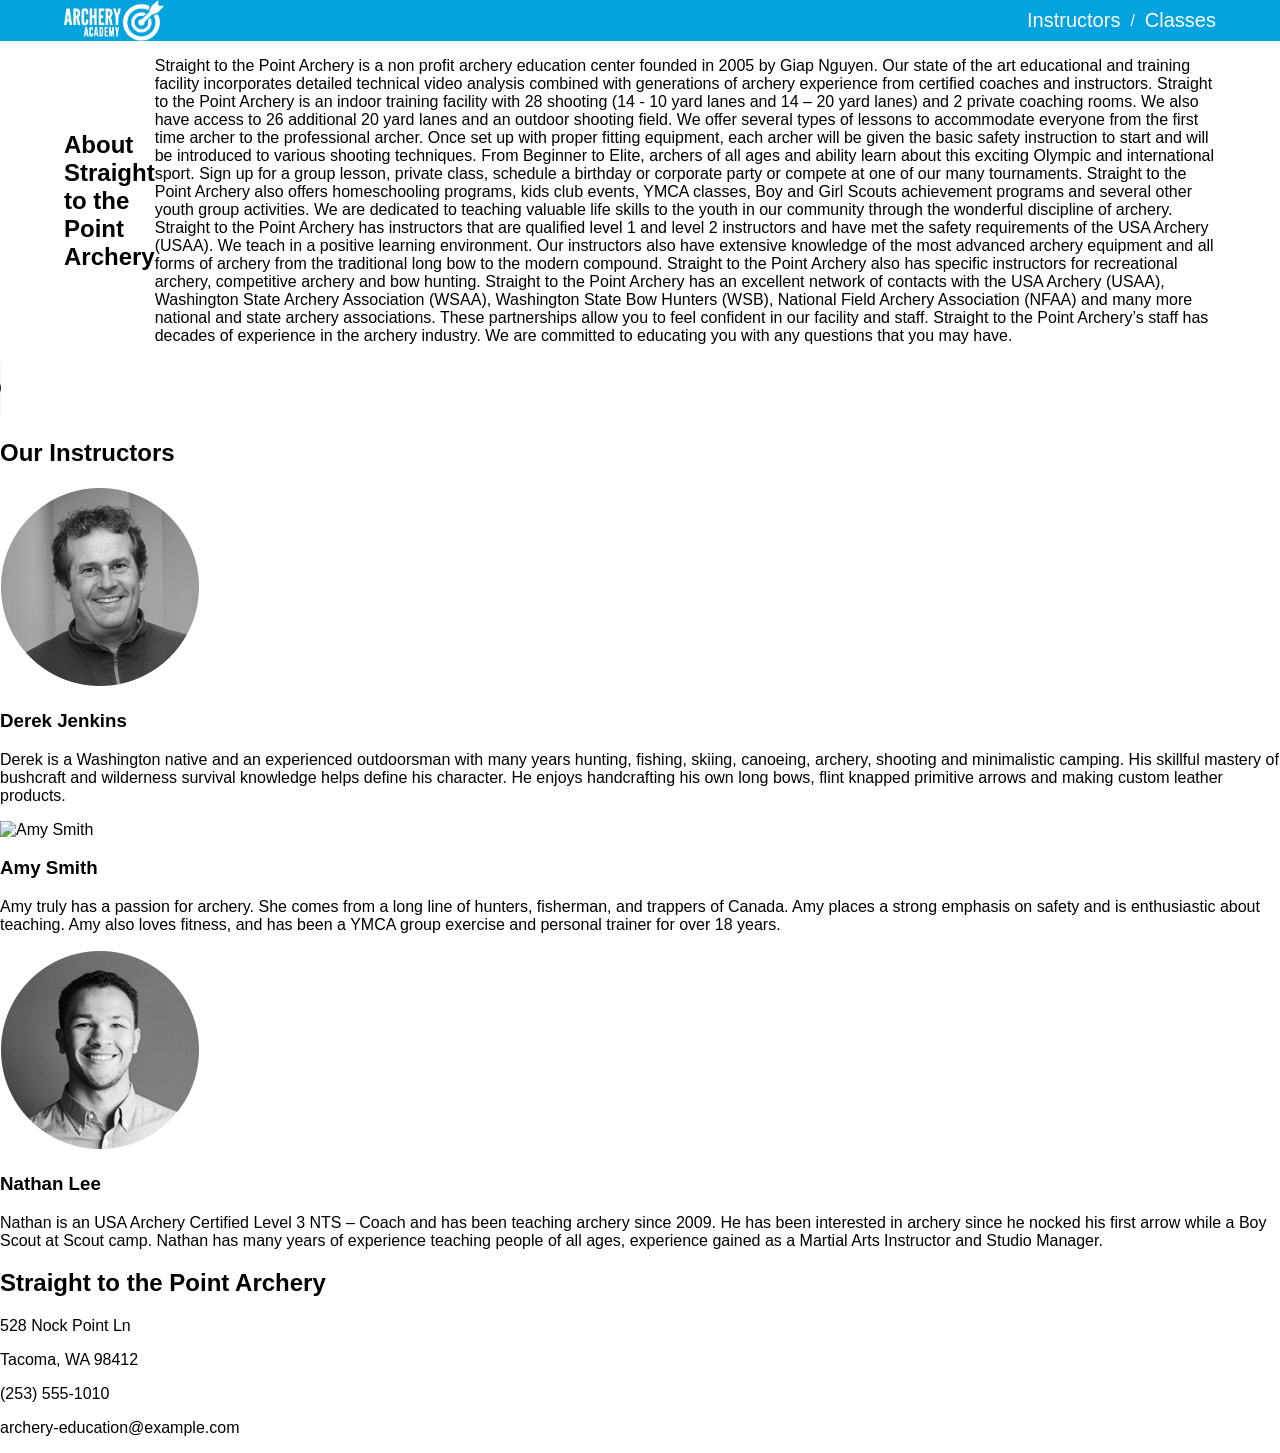
==== index.html @ 9a0423f0 "Fix HTML formatting and update instructor images" ====
<!DOCTYPE html>
<html lang="en">
    <head>
        <meta charset="utf-8">
        <meta name="viewport" content="width=device-width, initial-scale=1.0">
        <title>Straight To The Point Archery</title>
        <link rel="stylesheet" href="archery-style.css">
    </head>
    <body>
        <header class="site-header">
            <div class="container">
                <div class="logo">
                    <img src="archeryAcademy-logo-white.png" alt="Archery Academy Logo" />
                
                </div>

                <nav class="nav">
                    
                    <a href="#instructors">Instructors</a>
                    <span>/</span>
                    <a href="classes.html">Classes</a>
                </nav>
            </div>

        </header>

    
        <section class="about">
            <div class="container">
                <h2>About Straight to the Point Archery</h2>
                <p>Straight to the Point Archery is a non profit archery education center founded in 2005 by Giap Nguyen.  Our state of the art educational and training facility incorporates detailed technical video analysis combined with generations of archery experience from certified coaches and instructors.

                    Straight to the Point Archery is an indoor training facility with  28 shooting (14 -  10 yard lanes and 14 – 20 yard lanes) and 2 private coaching rooms. We also have access to 26  additional  20 yard lanes  and an outdoor shooting field.  We offer several types of lessons to accommodate everyone from the first time archer to the professional archer. Once set up with proper fitting equipment, each archer will be given the basic safety instruction to start and will be introduced to various shooting techniques.

                     From Beginner to Elite, archers of all ages and ability learn about this exciting Olympic and international sport. Sign up for a group lesson, private class, schedule a birthday or corporate party or compete at one of our many tournaments.  Straight to the Point Archery also offers homeschooling programs, kids club events, YMCA classes, Boy and Girl Scouts achievement programs and several other youth group activities. We are dedicated to teaching valuable life skills to the youth in our community through the wonderful discipline of archery.

                    Straight to the Point Archery has instructors that are qualified level 1 and level 2 instructors and have met the safety requirements of the USA Archery (USAA). We teach in a positive learning environment.  Our instructors also have extensive knowledge of the most advanced archery equipment and all forms of archery from the traditional long bow to the modern compound.  Straight to the Point Archery also has specific instructors for recreational archery, competitive archery and bow hunting.

                    Straight to the Point Archery has an excellent network of contacts with the USA Archery (USAA), Washington State Archery Association (WSAA), Washington State Bow Hunters (WSB), National Field Archery Association (NFAA) and many more national and state archery associations. These partnerships allow you to feel confident in our facility and staff.

                    Straight to the Point Archery’s staff has decades of experience in the archery industry. We are committed to educating you with any questions that you may have.</p> 
            </div>
        </section>

        <audio controls>
            <source src="audio/ES_Weapons, Arrow, Arrow Impact, Wooden 01 - Epidemic Sound.mp3" type="audio/mpeg">
            Your browser does not support the audio
        </audio>

        <h2>Our Instructors</h2>

        <div class="instructor">
         <img src="images\instructor-bio-image1.png" alt="Derek Jenkins">

         <div>
            <h3>Derek Jenkins</h3>
            <p> Derek is a Washington native and an experienced outdoorsman with many years hunting, fishing, skiing, canoeing, archery, shooting and minimalistic camping. His skillful mastery of bushcraft and wilderness survival knowledge helps define his character. He enjoys handcrafting his own long bows, flint knapped primitive arrows and making custom leather products.</p>
         </div>
        </div>

        <div class="instructor">
            <img src="images\instructor-bio-image2.pngg" alt="Amy Smith">

            <div>
                <h3>Amy Smith</h3>
                <p> Amy truly has a passion for archery. She comes from a long line of hunters, fisherman, and trappers of Canada. Amy  places a strong emphasis on safety and is enthusiastic about teaching. Amy also loves fitness, and  has been a YMCA group exercise and personal trainer for over 18 years.</p>
            </div>
        </div>

        <div class="instructor">
            <img src="images\instructor-bio-image3.png" alt="Nathan Lee">

            <div>
                <h3>Nathan Lee</h3>
                <p>Nathan is an USA Archery Certified Level 3 NTS – Coach and has been teaching archery since 2009. He has been interested in archery since he nocked his first arrow while a Boy Scout at Scout camp. Nathan has many years of experience teaching people of all ages, experience gained as a Martial Arts Instructor and Studio Manager.</p>
            </div>
        </div>
</div>
        
        </section>

        <footer>
            <footer class="site-footer">

                <div class="footer-content">

                    <h2>Straight to the Point Archery</h2>

                    <p>528 Nock Point Ln</p>
                    <p>Tacoma, WA 98412</p>

                    <p>(253) 555-1010</p>
                    <p>archery-education@example.com</p>

                </div>

            </footer>   
        </footer>
    </body>


   

    

</html>
---- archery-style.css ----
body {
    margin: 0;
    font-family: Arial, sans-serif;
}

.site-header {
    background-color:#03a3df ;
    padding: 40px o;
}

.container {
    width: 90%;
    max-width: 1200px;
    margin: 0 auto;
    display: flex;
    justify-content: space-between;
    align-items: center;
}

.logo {
    display:flex;
    align-items: center;
    gap: 15px;
}

.logo img {
    width: 100px;
    height:auto;
}

.logo-text .main {
    display: block;
    font-size: 36px;
    font-weight: bold;
    color: white;
    letter-spacing: 2px;
}

.logo-text .sub {
    display: block;
    font-size: 20px;
    color: white;
    letter-spacing: 2px;
}

.nav {
    display: flex;
    align-items: center;
    gap: 10px;
    color: white;
}

.nav a {
    color: white;
    text-decoration: none;
    font-size: 20px;
}

.nav a:hover {
    text-decoration: underline;
}
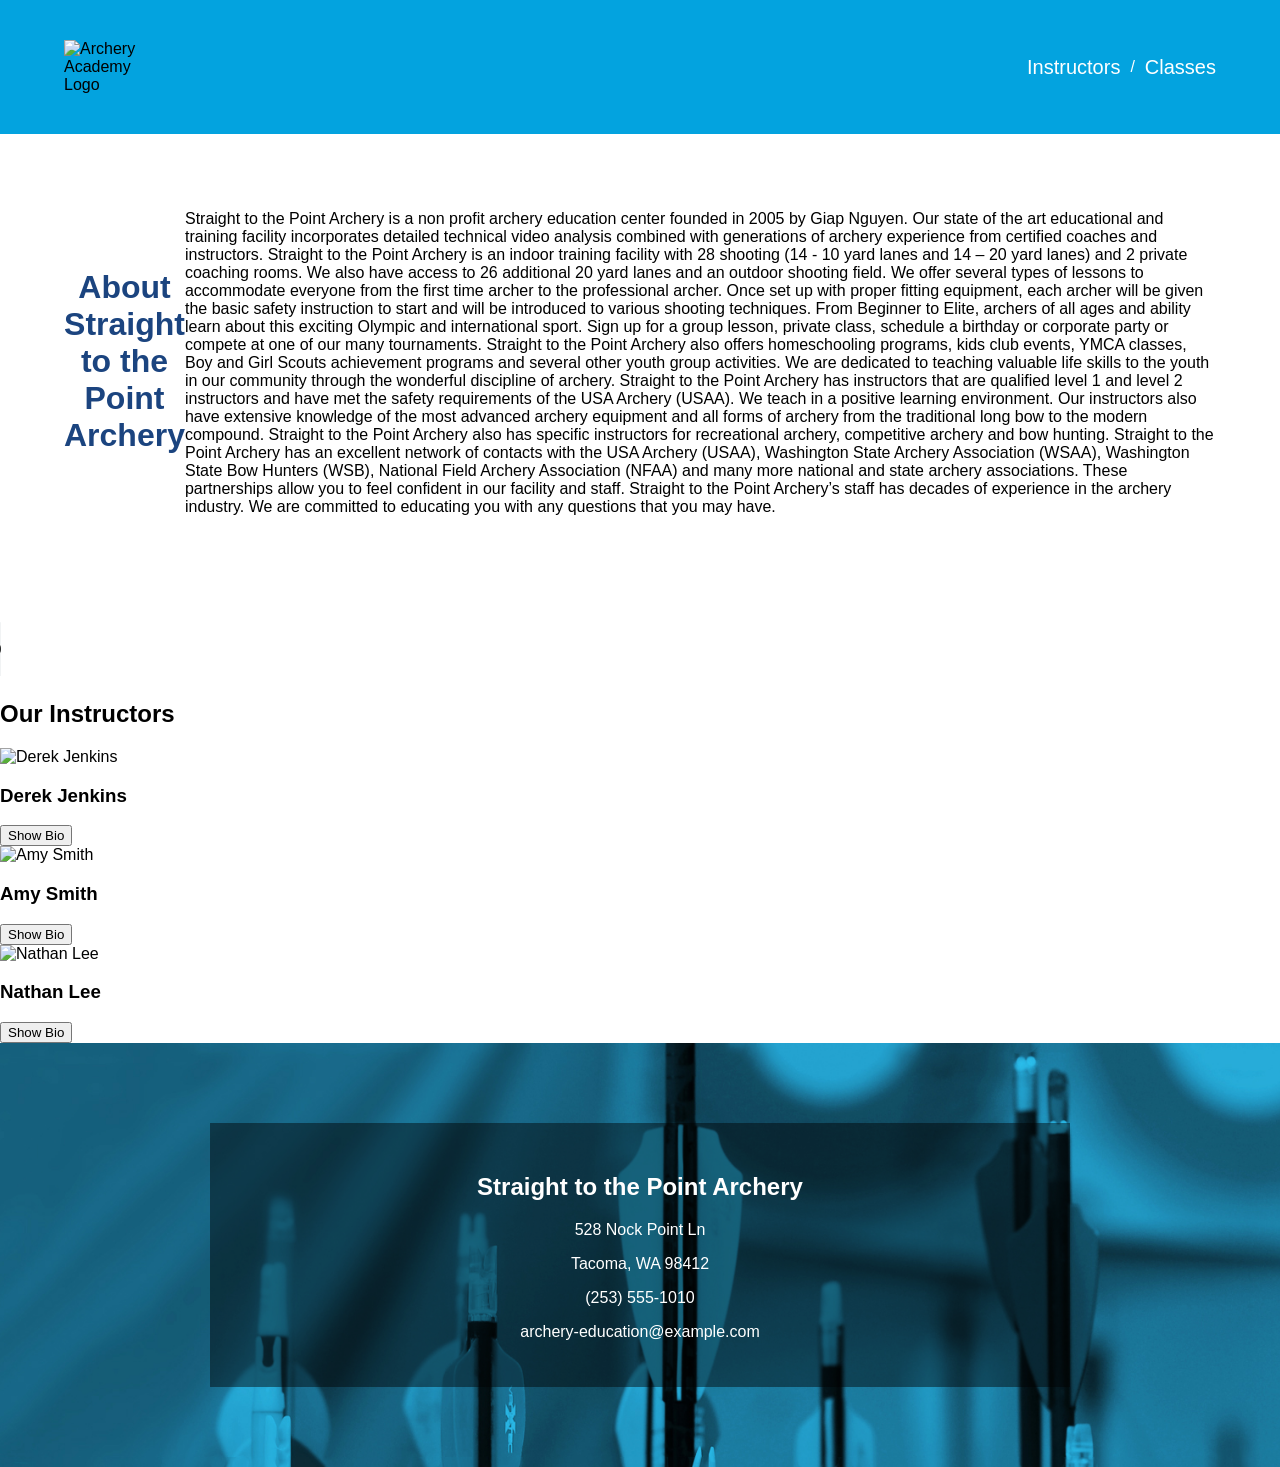
==== commit ccea5f72: "Add files via upload" ====
--- a/index.html
+++ b/index.html
@@ -6,11 +6,31 @@
         <title>Straight To The Point Archery</title>
         <link rel="stylesheet" href="archery-style.css">
     </head>
+    <script>
+        document.addEventListener('DOMContentLoaded', () => {
+            document.querySelectorAll('.toggle-bio').forEach(button => {
+                button.addEventListener('click', () => {
+                    const bio = document.getElementById(button.getAttribute('aria-controls'));
+                    const isHidden = bio.hasAttribute('hidden');
+
+                    bio.hidden = !isHidden;
+                    button.textContent = isHidden ? 'Hide Bio' : 'Show Bio';
+                    button.setAttribute('aria-expanded', isHidden);
+                });
+            });
+        });
+    </script>
     <body>
+        <a href="#main-content" class="skip-link">Skip to main content</a>
+
         <header class="site-header">
             <div class="container">
+                <button id="navToggle" aria-label="Open Navigation" aria-expanded="false">
+                     ☰
+                </button>
+                
                 <div class="logo">
-                    <img src="archeryAcademy-logo-white.png" alt="Archery Academy Logo" />
+                    <img src="C:\Users\tanne\OneDrive\Desktop\Archery\images\archeryAcademy-logo-white.png" alt="Archery Academy Logo" />
                 
                 </div>
 
@@ -25,7 +45,8 @@
         </header>
 
     
-        <section class="about">
+        <section id="main-content" class="about">
+            
             <div class="container">
                 <h2>About Straight to the Point Archery</h2>
                 <p>Straight to the Point Archery is a non profit archery education center founded in 2005 by Giap Nguyen.  Our state of the art educational and training facility incorporates detailed technical video analysis combined with generations of archery experience from certified coaches and instructors.
@@ -43,43 +64,59 @@
         </section>
 
         <audio controls>
-            <source src="audio/ES_Weapons, Arrow, Arrow Impact, Wooden 01 - Epidemic Sound.mp3" type="audio/mpeg">
+            <source src="C:\Users\tanne\OneDrive\Desktop\Archery\images\ES_Weapons, Arrow, Arrow Impact, Wooden 01 - Epidemic Sound.mp3" type="audio/mpeg">
+            <audio id="clicksound" src="C:\Users\tanne\OneDrive\Desktop\Archery\images\ES_Weapons, Arrow, Arrow Impact, Wooden 01 - Epidemic Sound.mp3" preload="auto"></audio>
             Your browser does not support the audio
         </audio>
 
-        <h2>Our Instructors</h2>
+        <h2 id="instructors">Our Instructors</h2>
 
-        <div class="instructor">
-         <img src="images\instructor-bio-image1.png" alt="Derek Jenkins">
+        <div class="instructors">
+         <img src="c:\Users\tanne\OneDrive\Desktop\Archery\images\instructor-bio-image1.png" alt="Derek Jenkins">
 
          <div>
             <h3>Derek Jenkins</h3>
-            <p> Derek is a Washington native and an experienced outdoorsman with many years hunting, fishing, skiing, canoeing, archery, shooting and minimalistic camping. His skillful mastery of bushcraft and wilderness survival knowledge helps define his character. He enjoys handcrafting his own long bows, flint knapped primitive arrows and making custom leather products.</p>
+            <button class="toggle-bio" aria-expanded="false" aria-controls="bio1">
+                Show Bio
+            </button>
+            <p id="bio1" class="bio" hidden> 
+                Derek is a Washington native and an experienced outdoorsman with many years hunting, fishing, skiing, canoeing, archery, shooting and minimalistic camping. His skillful mastery of bushcraft and wilderness survival knowledge helps define his character. He enjoys handcrafting his own long bows, flint knapped primitive arrows and making custom leather products.
+            </p>
          </div>
         </div>
 
-        <div class="instructor">
-            <img src="images\instructor-bio-image2.pngg" alt="Amy Smith">
+        <div class="instructors">
+            <img src="c:\Users\tanne\OneDrive\Desktop\Archery\images\instructor-bio-image2.png" alt="Amy Smith">
 
             <div>
                 <h3>Amy Smith</h3>
-                <p> Amy truly has a passion for archery. She comes from a long line of hunters, fisherman, and trappers of Canada. Amy  places a strong emphasis on safety and is enthusiastic about teaching. Amy also loves fitness, and  has been a YMCA group exercise and personal trainer for over 18 years.</p>
+                <button class="toggle-bio" aria-expanded="false" aria-controls="bio2">
+                    Show Bio
+                </button>
+                <p id="bio2" class="bio" hidden>
+                    Amy truly has a passion for archery. She comes from a long line of hunters, fisherman, and trappers of Canada. Amy  places a strong emphasis on safety and is enthusiastic about teaching. Amy also loves fitness, and  has been a YMCA group exercise and personal trainer for over 18 years.
+                </p>
             </div>
         </div>
 
-        <div class="instructor">
-            <img src="images\instructor-bio-image3.png" alt="Nathan Lee">
+        <div class="instructors">
+            <img src="c:\Users\tanne\OneDrive\Desktop\Archery\images\instructor-bio-image3.png" alt="Nathan Lee">
 
             <div>
                 <h3>Nathan Lee</h3>
-                <p>Nathan is an USA Archery Certified Level 3 NTS – Coach and has been teaching archery since 2009. He has been interested in archery since he nocked his first arrow while a Boy Scout at Scout camp. Nathan has many years of experience teaching people of all ages, experience gained as a Martial Arts Instructor and Studio Manager.</p>
+                <button class="toggle-bio" aria-expanded="false" aria-controls="bio3">
+                    Show Bio
+                </button>
+                <p id="bio3" class="bio" hidden>
+                    Nathan is an USA Archery Certified Level 3 NTS – Coach and has been teaching archery since 2009. He has been interested in archery since he nocked his first arrow while a Boy Scout at Scout camp. Nathan has many years of experience teaching people of all ages, experience gained as a Martial Arts Instructor and Studio Manager.
+                </p>
             </div>
         </div>
 </div>
         
         </section>
 
-        <footer>
+        
             <footer class="site-footer">
 
                 <div class="footer-content">
@@ -95,13 +132,11 @@
                 </div>
 
             </footer>   
-        </footer>
+        
     </body>
 
 
    
 
     
-
-</html>
-
+</html>
--- a/archery-style.css
+++ b/archery-style.css
@@ -1,11 +1,27 @@
 body {
     margin: 0;
     font-family: Arial, sans-serif;
+    color:black;
+}
+
+.skip-link{
+    position: absolute;
+    top: -40px;
+    left: 0;
+    background: #000;
+    color: #fff;
+    padding: 8px 16px;
+    z-index: 100;
+    transition: top 0.3s;
+}
+
+.skip-link:focus{
+    top: 0;
 }
 
 .site-header {
     background-color:#03a3df ;
-    padding: 40px o;
+    padding: 40px 0;
 }
 
 .container {
@@ -49,6 +65,29 @@
     gap: 10px;
     color: white;
 }
+#navToggle {
+    display: none;
+}
+
+@media (max-width:768px) {
+    #navToggle {
+        display: block;
+        background:none;
+        border:none;
+        font-size: 2rem;
+        cursor: pointer;
+    }
+
+    .nav {
+        display: none;
+        flex-direction: column;
+        gap: 8px;
+    }
+
+    .nav.active {
+        display: flex;
+    }
+}
 
 .nav a {
     color: white;
@@ -57,5 +96,111 @@
 }
 
 .nav a:hover {
-    text-decoration: underline;
+    color:#ecb722
+    text-decoration underline;
+}
+
+section{
+padding:60px 0;
+background:white;
+margin-bottom:30px;
+}
+
+section h2{
+text-align:center;
+margin-bottom:30px;
+font-size:32px;
+color:#1b447f;
+}
+
+
+
+.classes-section{
+padding:60px 0;
+background:white;
+}
+
+.class-grid{
+display:grid;
+grid-template-columns: repeat(3,1fr);
+gap:30px;
+margin-top:30px;
+}
+
+.class-card{
+background:#f4f4f4;
+padding:30px;
+text-align:center;
+border-radius:8px;
+box-shadow:0 4px 10px rgba(0,0,0,0.1);
+transition:0.3s;
+}
+
+.class-card:hover{
+transform:translateY(-6px);
+}
+
+.class-card h3{
+margin-top:0;
+color:#03a3df;
+}
+
+.price{
+font-size:26px;
+font-weight:bold;
+margin-top:10px;
+color:#ecb722
+}
+
+
+
+.instructor-grid{
+display:grid;
+grid-template-columns:repeat(3,1fr);
+gap:30px;
+}
+
+.card{
+background:white;
+border-top: 5px solid #03a3df;
+padding:25px;
+border-radius:8px;
+box-shadow:0 4px 8px rgba(0,0,0,0.1);
+text-align:center;
+}
+
+.card h3{
+margin-top:0;
+}
+
+
+
+
+
+.site-footer{
+
+background-image: url("images/footerImage.jpg");
+
+background-size: cover;
+background-position: center;
+
+color: white;
+
+text-align: center;
+
+padding: 80px 20px;
+
+}
+
+
+.footer-content{
+
+background: rgba(0,0,0,0.45);
+
+padding: 30px;
+
+max-width: 800px;
+
+margin: auto;
+
 }
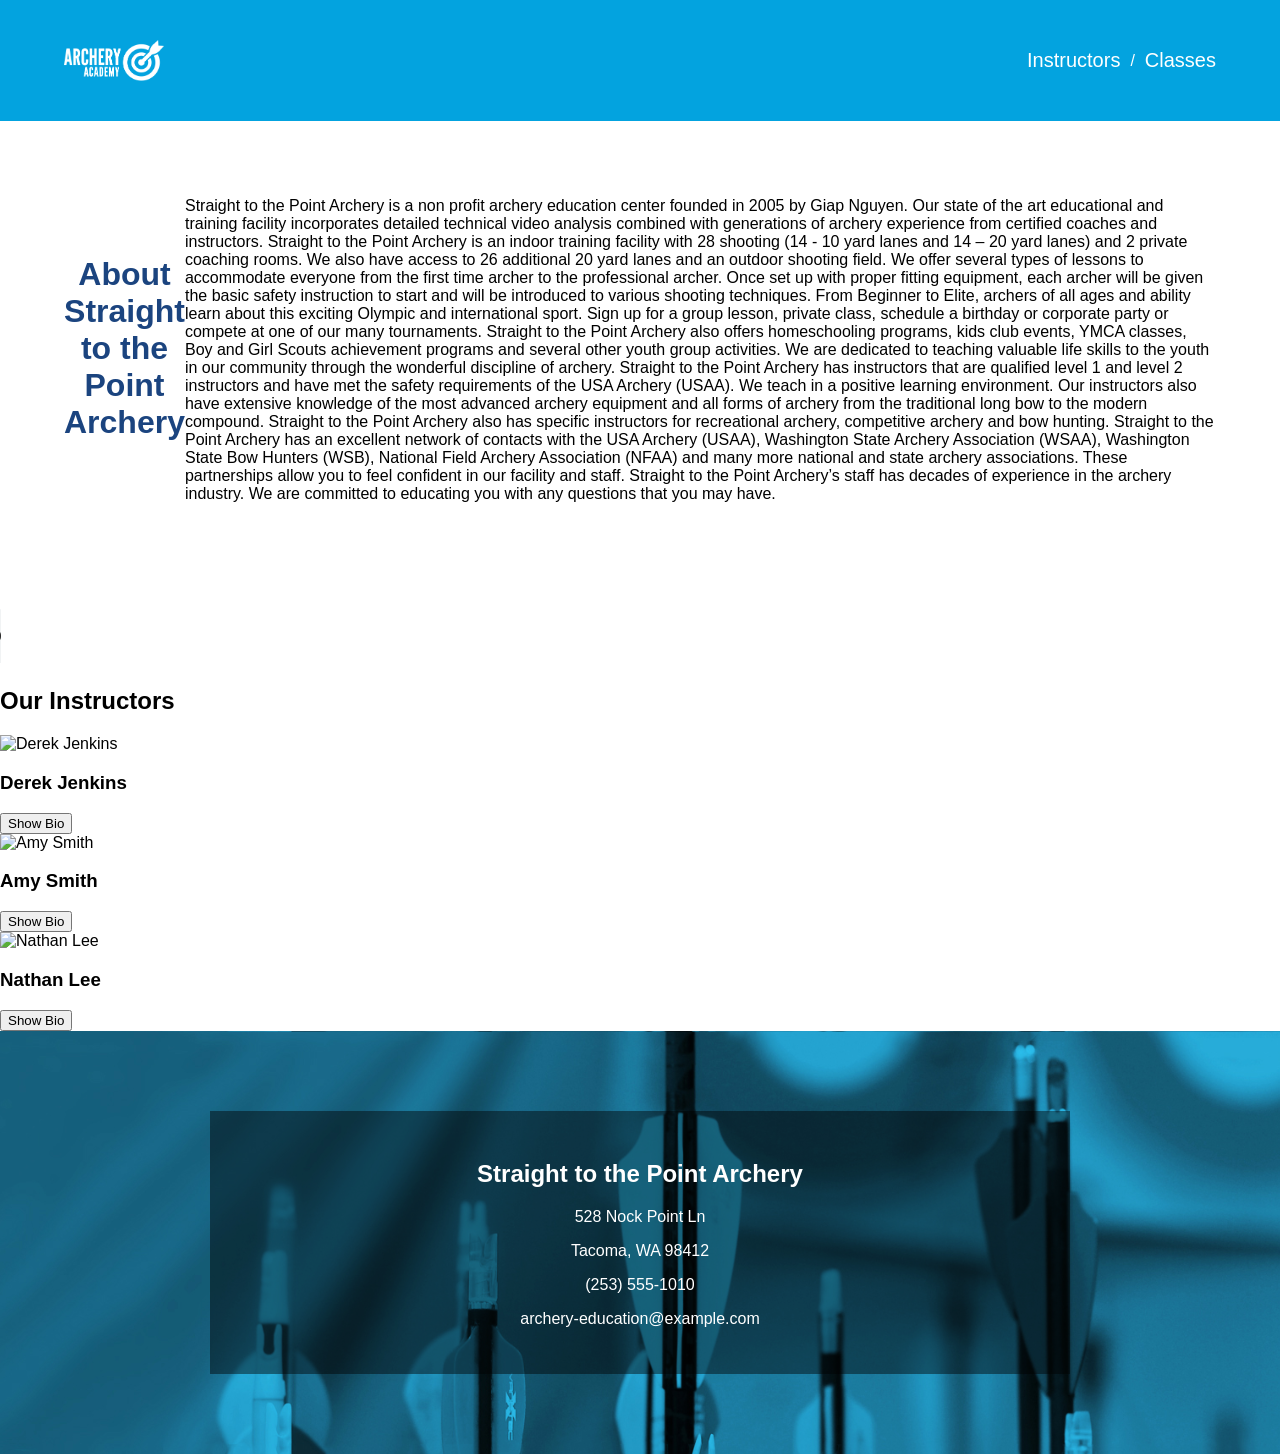
==== commit 2ddf9d78: "Fix HTML encoding issues and clean up structure" ====
--- a/index.html
+++ b/index.html
@@ -30,7 +30,7 @@
                 </button>
                 
                 <div class="logo">
-                    <img src="C:\Users\tanne\OneDrive\Desktop\Archery\images\archeryAcademy-logo-white.png" alt="Archery Academy Logo" />
+                    <img src="archeryAcademy-logo-white.png" alt="Archery Academy Logo" />
                 
                 </div>
 
@@ -139,4 +139,4 @@
    
 
     
-</html>+</html>
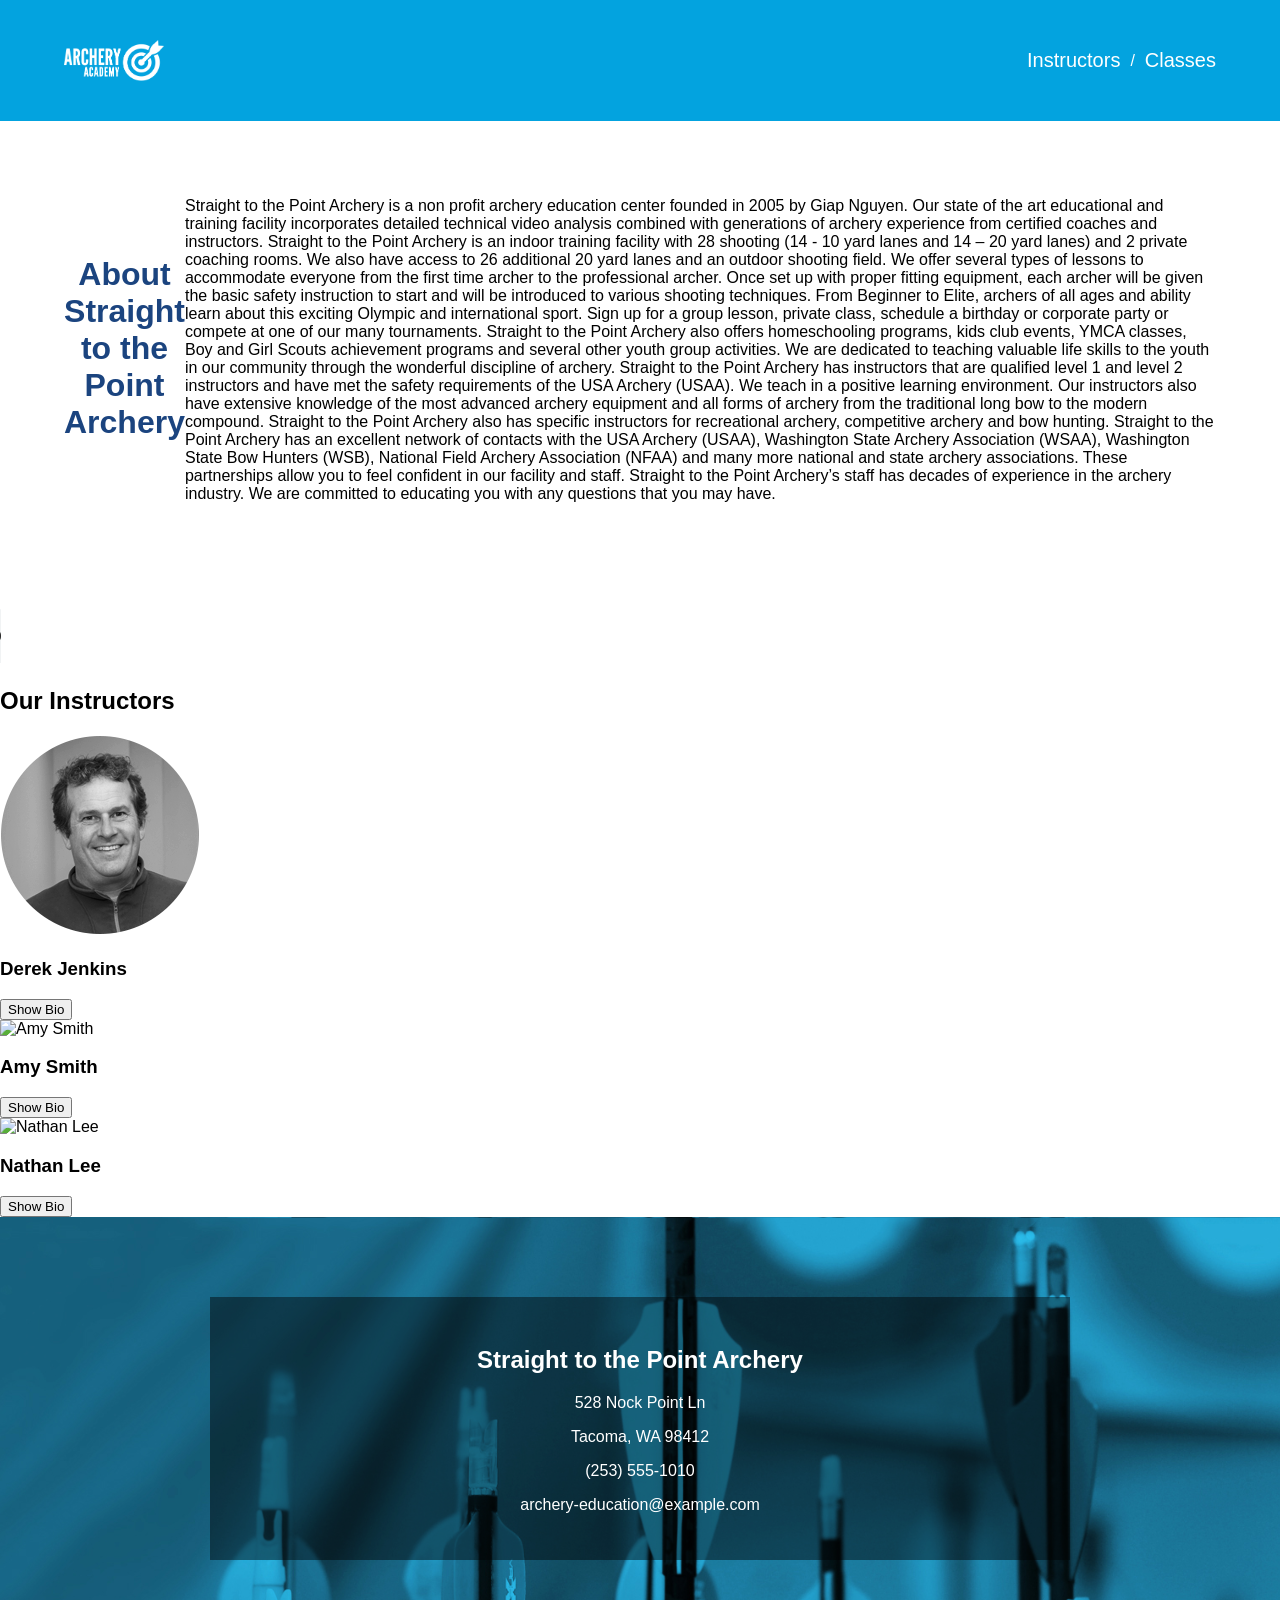
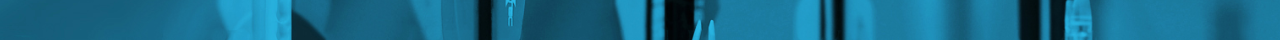
==== commit 4a74d377: "Fix HTML structure and update image paths" ====
--- a/index.html
+++ b/index.html
@@ -72,7 +72,7 @@
         <h2 id="instructors">Our Instructors</h2>
 
         <div class="instructors">
-         <img src="c:\Users\tanne\OneDrive\Desktop\Archery\images\instructor-bio-image1.png" alt="Derek Jenkins">
+         <img src="images/instructor-bio-image1.png" alt="Derek Jenkins">
 
          <div>
             <h3>Derek Jenkins</h3>
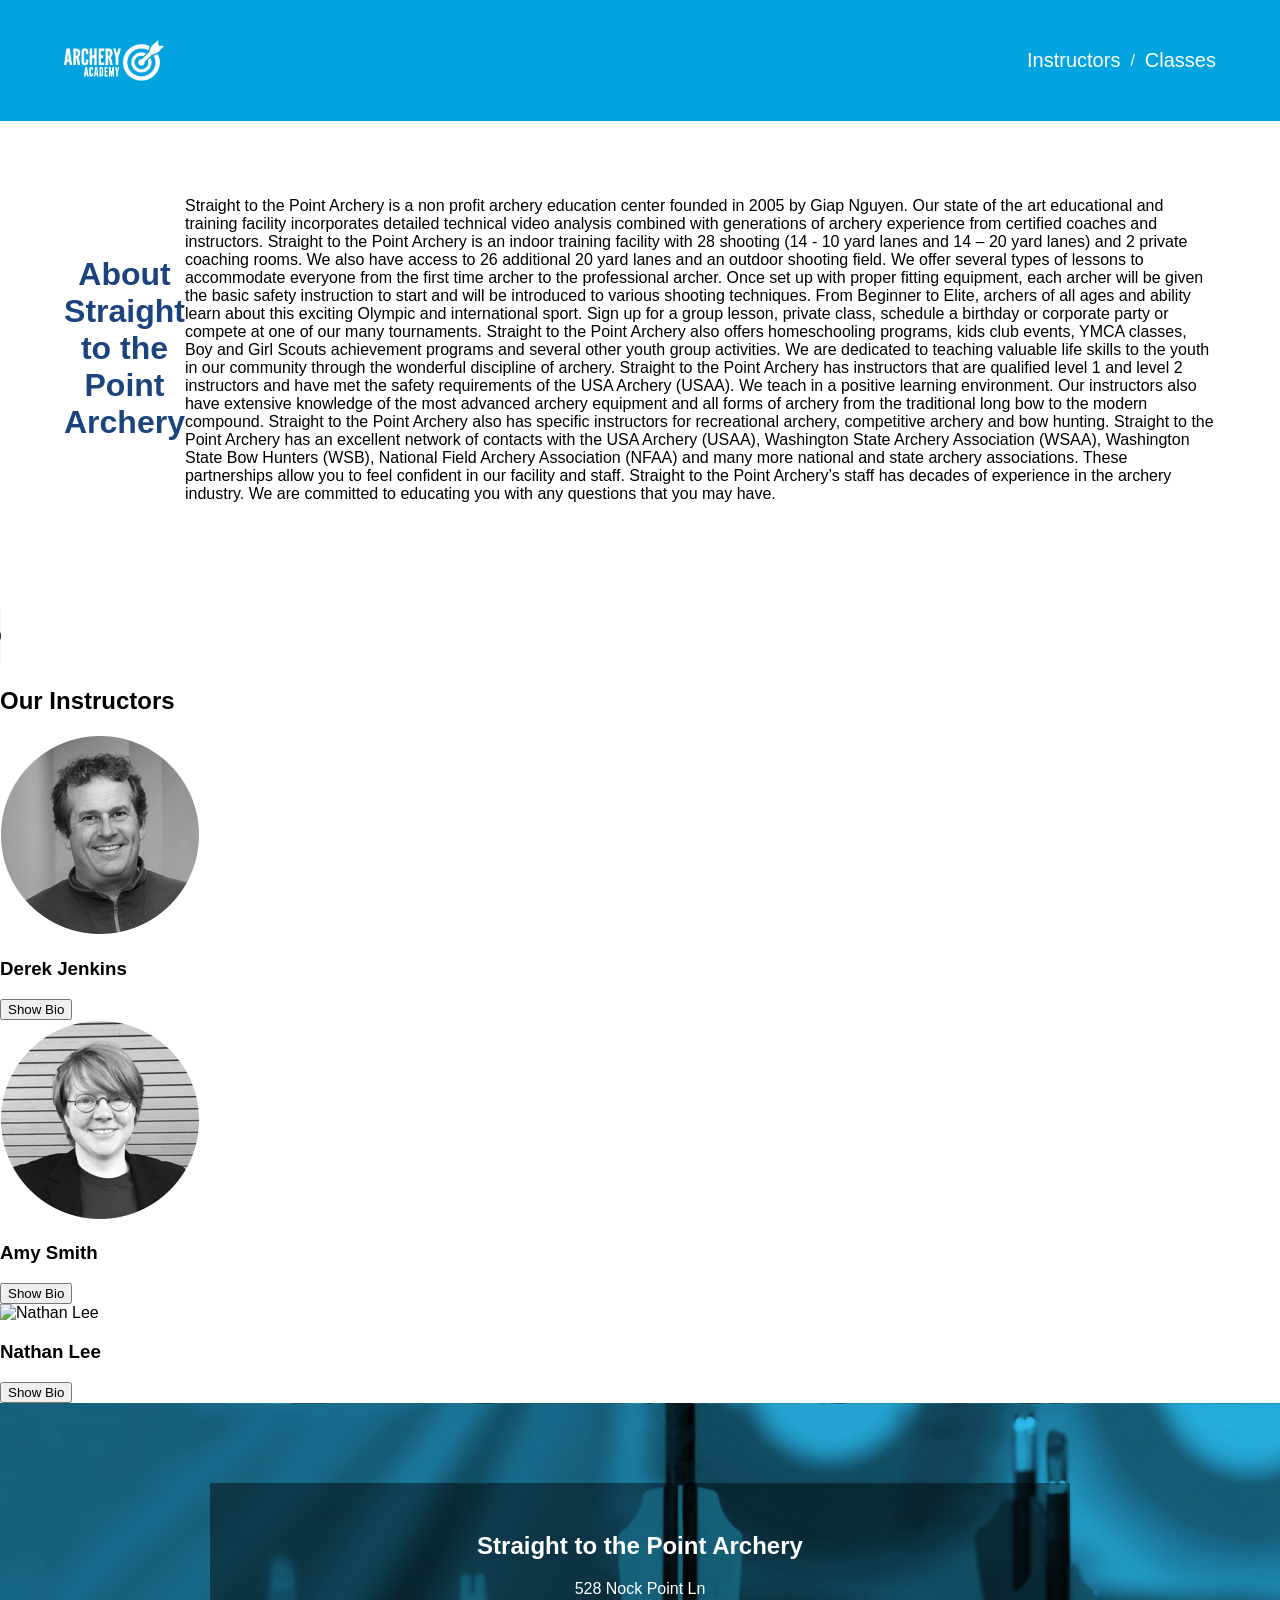
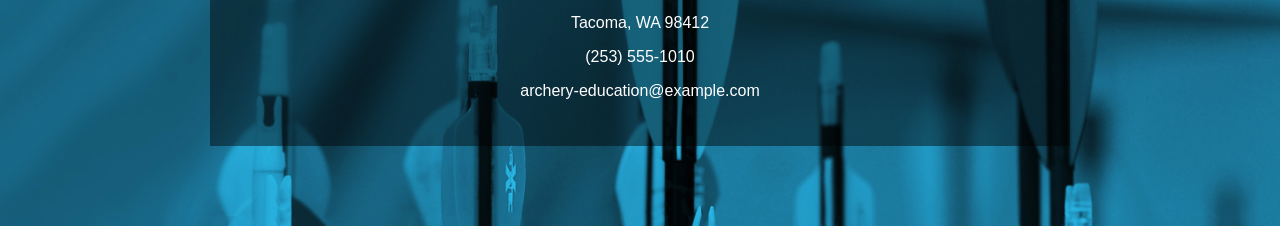
==== commit 41c4bda3: "Fix HTML formatting and structure" ====
--- a/index.html
+++ b/index.html
@@ -86,7 +86,7 @@
         </div>
 
         <div class="instructors">
-            <img src="c:\Users\tanne\OneDrive\Desktop\Archery\images\instructor-bio-image2.png" alt="Amy Smith">
+            <img src="images/instructor-bio-image2.png" alt="Amy Smith">
 
             <div>
                 <h3>Amy Smith</h3>
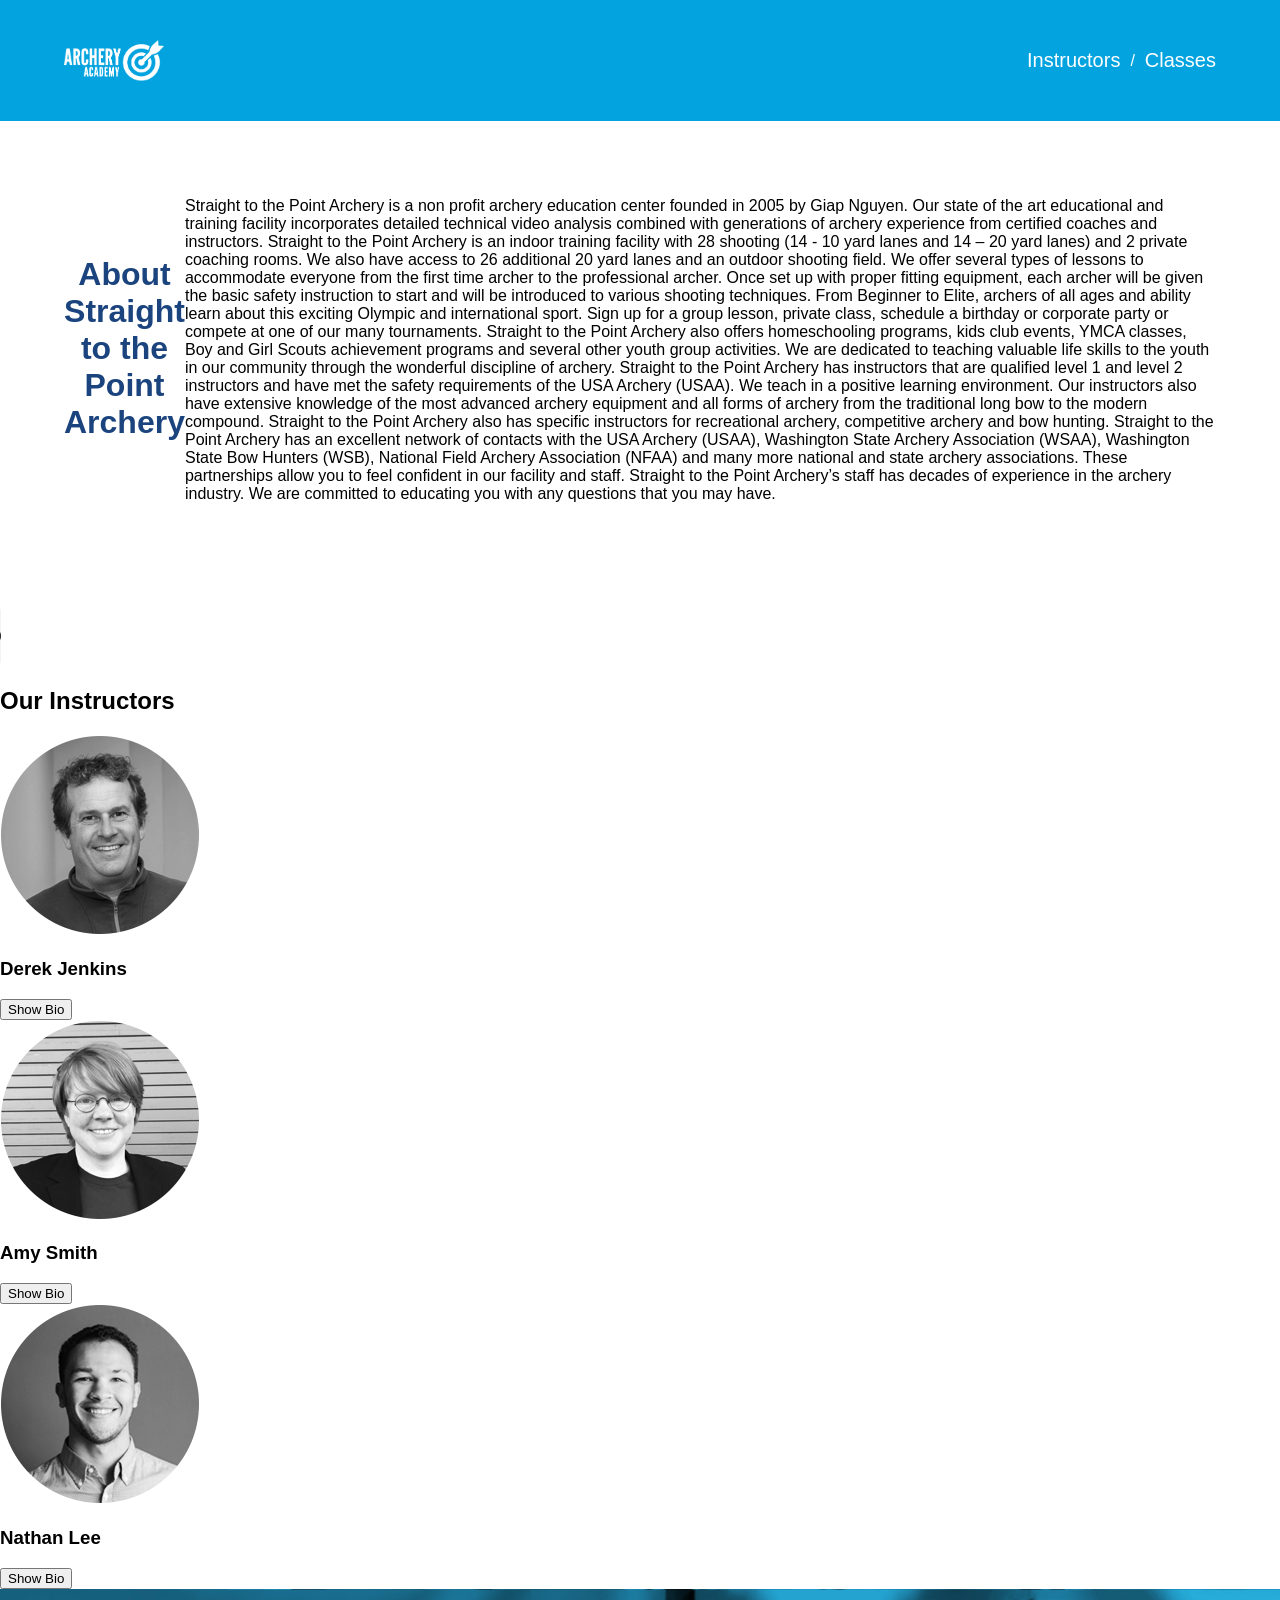
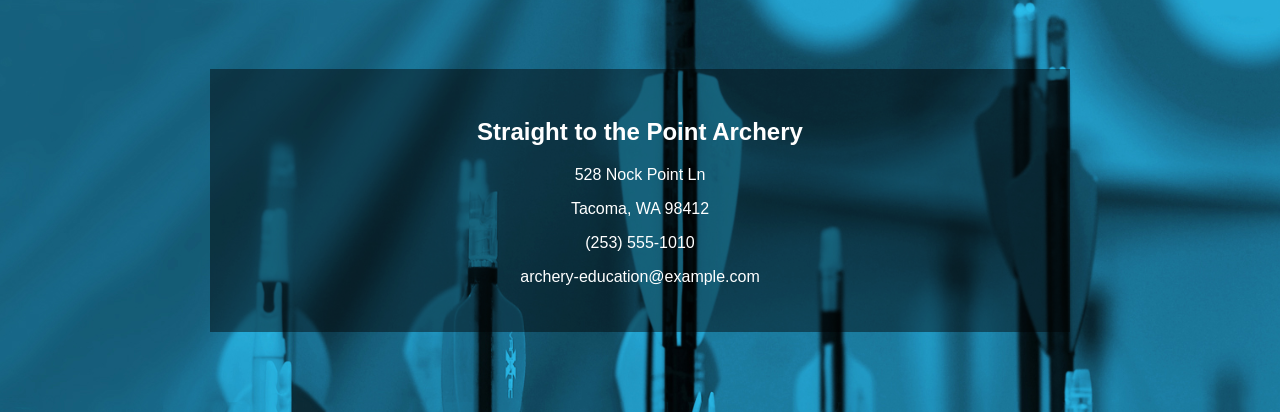
==== commit 06274284: "Fix HTML formatting and structure" ====
--- a/index.html
+++ b/index.html
@@ -100,7 +100,7 @@
         </div>
 
         <div class="instructors">
-            <img src="c:\Users\tanne\OneDrive\Desktop\Archery\images\instructor-bio-image3.png" alt="Nathan Lee">
+            <img src="images/instructor-bio-image3.png" alt="Nathan Lee">
 
             <div>
                 <h3>Nathan Lee</h3>
